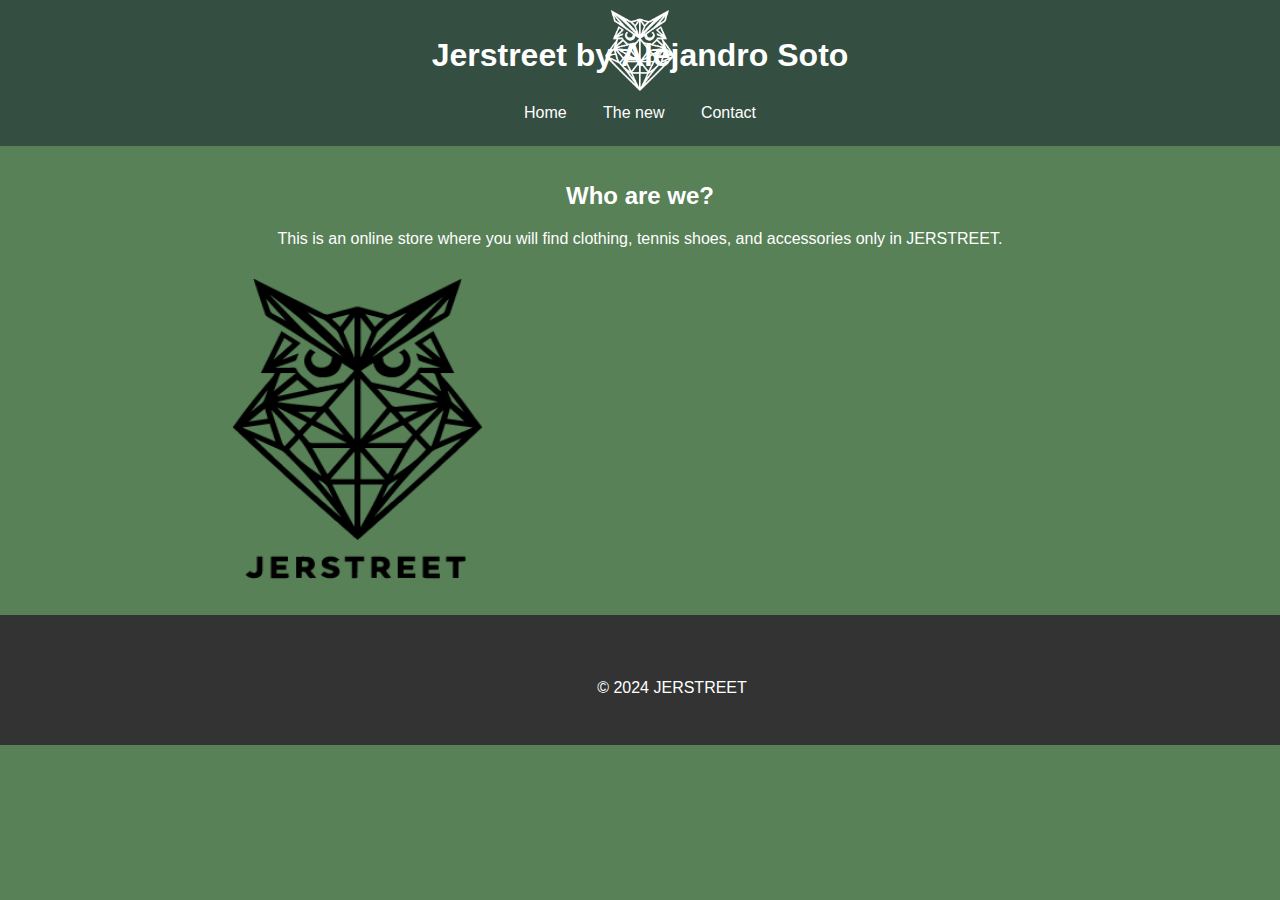
==== index.html @ 576c2a34 "Update index.html" ====
<!DOCTYPE html>
<html lang="es">
<head>
    <meta charset="UTF-8">
    <meta name="viewport" content="width=device-width, initial-scale=1.0">
    <title>Jerstreet website</title>
    <link rel="stylesheet" href="styles.css">
</head>
<body>
    <header>
        <img src="jers.png" alt="Jerstreet Logo" class="header-img">
        <h1>Jerstreet by Alejandro Soto</h1>
        <nav>
            <ul>
                <li class="dropdown">
                    <a href="javascript:void(0)" class="dropbtn">Home</a>
                    <div class="dropdown-content">
                        <a href="index.html">Home</a>
                    </div>
                </li>
                <li class="dropdown">
                    <a href="javascript:void(0)" class="dropbtn">The new</a>
                    <div class="dropdown-content">
                        <a href="aboutme.html">The new</a>
                    </div>
                </li>
                <li class="dropdown">
                    <a href="javascript:void(0)" class="dropbtn">Contact</a>
                    <div class="dropdown-content">
                        <a href="contact.html">Contact</a>
                    </div>
                </li>
            </ul>
        </nav>
    </header>
    <main>
        <section>
            <h2>Who are we?</h2>
            <p>This is an online store where you will find clothing, tennis shoes, and accessories only in JERSTREET.</p>
        </section>
        <img src="jerstreet 5.png" width="250" height="300" alt="Profile Picture" class="profile-img">
        <iframe width="560" height="315" src="https://www.youtube.com/embed/kx-ETIEeiIc?si=rr8jnjWL7vFnmUdr" title="YouTube video player" frameborder="0" allow="accelerometer; autoplay; clipboard-write; encrypted-media; gyroscope; picture-in-picture; web-share" referrerpolicy="strict-origin-when-cross-origin" allowfullscreen></iframe>
    </main>
    <footer>
        <footer>
    <p>&copy; 2024 JERSTREET</p>
    <a href="https://www.instagram.com/jerstreetmx?igsh=eGc1dGQ0d2hwbDhq&utm_source=qr" target="_blank" class="social-icon">
        <i class="fab fa-instagram"></i>
    </a>
</footer>
    </footer>
    <script>
        document.addEventListener("DOMContentLoaded", function() {
            let slideIndex = 0;
            const slides = document.querySelectorAll(".slider-item");
            const totalSlides = slides.length;

            function showSlides() {
                slides.forEach(slide => {
                    slide.style.display = "none";
                });

                slideIndex++;
                if (slideIndex > totalSlides) { slideIndex = 1; }

                slides[slideIndex - 1].style.display = "block";
                setTimeout(showSlides, 2000);
            }

            showSlides();
        });
    </script>
</body>
</html>
---- styles.css ----
/* Estilos globales para el cuerpo del documento */
body {
    font-family: Arial, sans-serif;
    margin: 0;
    padding: 0;
    background-color: #588157ff;
    color: #fff;
}

/* Estilos para el encabezado */
header {
    background-color: #344e41ff;
    color: #fff;
    padding: 1rem;
    text-align: center;
    position: relative;
}

.header-img {
    max-width: 70px; /* Tamaño ajustado de la imagen */
    height: auto;
    position: absolute;
    top: 10px;
    left: 50%;
    transform: translateX(-50%);
}

/* Estilos para la barra de navegación */
nav {
    background-color: #344e41ff;
}

nav ul {
    list-style: none;
    padding: 0;
    margin: 0;
    text-align: center;
}

nav ul li {
    display: inline-block;
    position: relative;
}

nav ul li a {
    color: #fff;
    padding: 0.5rem 1rem;
    text-decoration: none;
    display: block;
}

/* Estilos para el menú desplegable */
nav ul li .dropdown-content {
    display: none;
    position: absolute;
    background-color: #344e41ff;
    min-width: 160px;
    z-index: 1;
}

nav ul li .dropdown-content a {
    color: #fff;
    padding: 0.5rem 1rem;
    text-decoration: none;
    display: block;
    text-align: left;
}

nav ul li .dropdown-content a:hover {
    background-color: #555;
}

nav ul li:hover .dropdown-content {
    display: block;
}

/* Estilos para el contenido principal */
main {
    padding: 1rem;
    text-align: center;
}

.slider-container {
    position: relative;
    width: 100%;
    max-width: 600px;
    margin: auto;
    overflow: hidden;
}

.slider-content {
    display: flex;
    transition: transform 0.5s ease-in-out;
}

.slider-item {
    min-width: 100%;
    box-sizing: border-box;
}

.slider-item img {
    width: 100%;
    height: auto;
}

/* Estilos para el pie de página */
footer {
    background-color: #333;
    color: #fff;
    text-align: center;
    padding: 1rem;
    position: relative;
    width: 100%;
    margin-top: 1rem; /* Espacio para separar el footer del contenido */
}
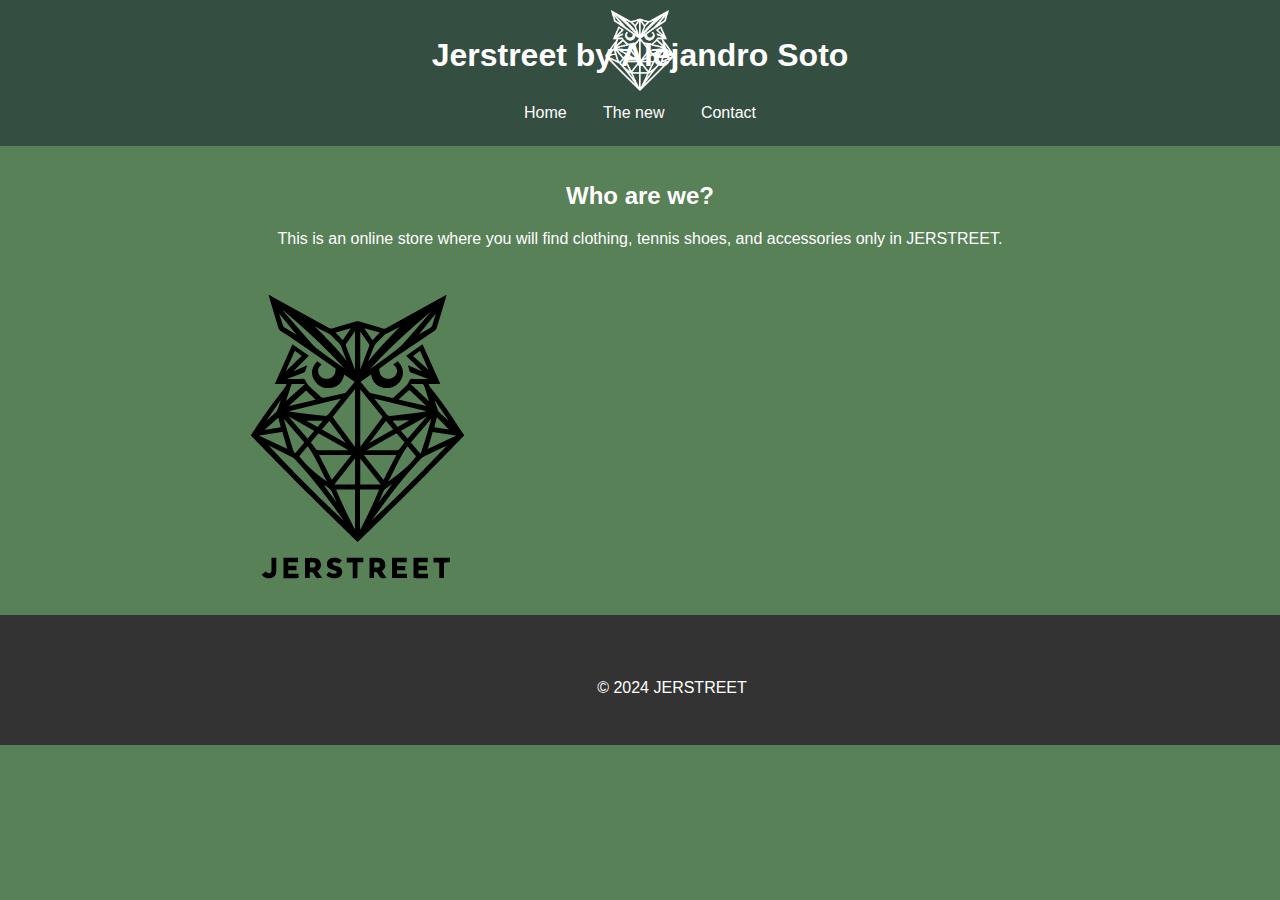
==== commit 7781b1e1: "Update index.html" ====
--- a/index.html
+++ b/index.html
@@ -38,7 +38,7 @@
             <h2>Who are we?</h2>
             <p>This is an online store where you will find clothing, tennis shoes, and accessories only in JERSTREET.</p>
         </section>
-        <img src="jerstreet 5.png" width="250" height="300" alt="Profile Picture" class="profile-img">
+        <img src="jerstreet 5.png" alt="Profile Picture" class="profile-img">
         <iframe width="560" height="315" src="https://www.youtube.com/embed/kx-ETIEeiIc?si=rr8jnjWL7vFnmUdr" title="YouTube video player" frameborder="0" allow="accelerometer; autoplay; clipboard-write; encrypted-media; gyroscope; picture-in-picture; web-share" referrerpolicy="strict-origin-when-cross-origin" allowfullscreen></iframe>
     </main>
     <footer>
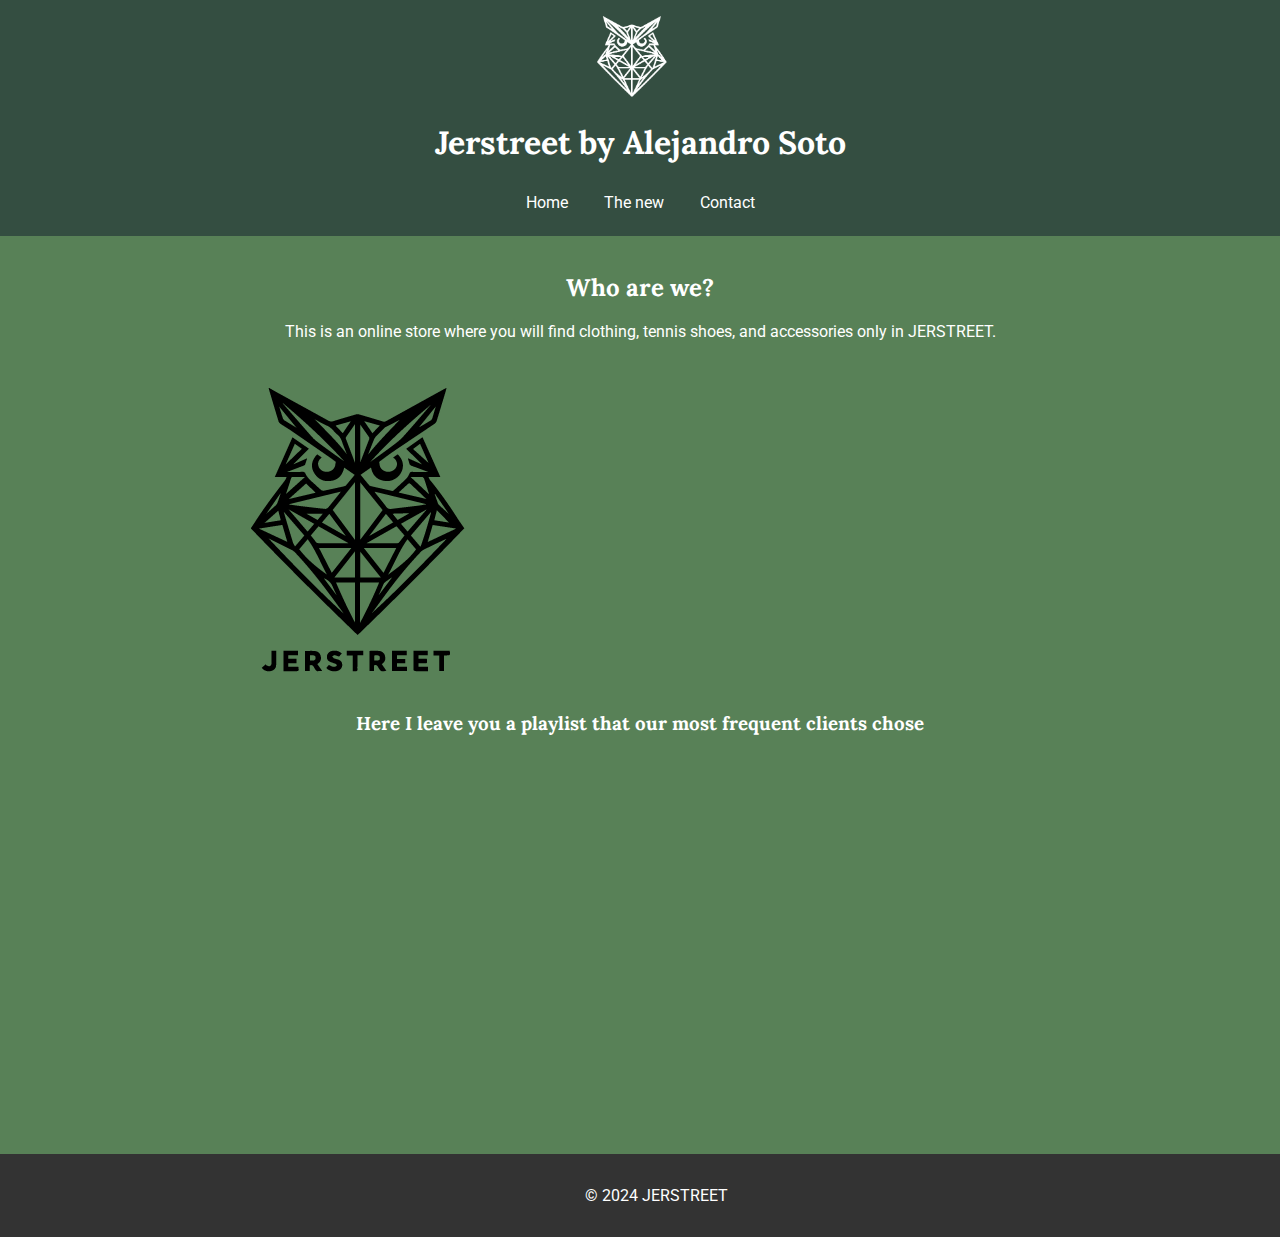
==== commit aa142ab5: "Update index.html" ====
--- a/index.html
+++ b/index.html
@@ -5,11 +5,14 @@
     <meta name="viewport" content="width=device-width, initial-scale=1.0">
     <title>Jerstreet website</title>
     <link rel="stylesheet" href="styles.css">
+    <link rel="stylesheet" href="https://fonts.googleapis.com/css2?family=Roboto:wght@400;700&family=Lora:wght@400;700&display=swap">
 </head>
 <body>
     <header>
-        <img src="jers.png" alt="Jerstreet Logo" class="header-img">
-        <h1>Jerstreet by Alejandro Soto</h1>
+        <div class="header-container">
+            <img src="jers.png" alt="Jerstreet Logo" class="header-img">
+            <h1>Jerstreet by Alejandro Soto</h1>
+        </div>
         <nav>
             <ul>
                 <li class="dropdown">
@@ -41,14 +44,43 @@
         <img src="jerstreet 5.png" alt="Profile Picture" class="profile-img">
         <iframe width="560" height="315" src="https://www.youtube.com/embed/kx-ETIEeiIc?si=rr8jnjWL7vFnmUdr" title="YouTube video player" frameborder="0" allow="accelerometer; autoplay; clipboard-write; encrypted-media; gyroscope; picture-in-picture; web-share" referrerpolicy="strict-origin-when-cross-origin" allowfullscreen></iframe>
     </main>
+    <div>
+        <div>
+            <h3 style="text-align: center;">
+                Here I leave you a playlist that our most frequent clients chose
+            </h3>
+        </div>
+        <div style="text-align: center;">
+            <iframe 
+                id="spotifyPlayer"
+                src="https://open.spotify.com/playlist/5pbPp9Zz8v7Wn2uHMEYM2z?si=xgIiPVIQSbeQFZBb1-3XBg&pi=u-n41wSULOTdi4" 
+                width="300" 
+                height="380" 
+                frameborder="0" 
+                allowtransparency="true" 
+                allow="autoplay; encrypted-media">
+            </iframe>
+        </div>
+    </div>
+
+    <script>
+        // Obtener el elemento iframe
+        const spotifyPlayer = document.getElementById('spotifyPlayer');
+
+        // Esperar a que la página esté completamente cargada
+        window.onload = function() {
+            // Intentar reproducir el audio (esto puede ser bloqueado por el navegador)
+            spotifyPlayer.contentWindow.postMessage({method: 'play'}, '*');
+        };
+    </script>
+    
     <footer>
-        <footer>
-    <p>&copy; 2024 JERSTREET</p>
-    <a href="https://www.instagram.com/jerstreetmx?igsh=eGc1dGQ0d2hwbDhq&utm_source=qr" target="_blank" class="social-icon">
-        <i class="fab fa-instagram"></i>
-    </a>
-</footer>
+        <p>&copy; 2024 JERSTREET</p>
+        <a href="https://www.instagram.com/jerstreetmx?igsh=eGc1dGQ0d2hwbDhq&utm_source=qr" target="_blank" class="social-icon">
+            <i class="fab fa-instagram"></i>
+        </a>
     </footer>
+
     <script>
         document.addEventListener("DOMContentLoaded", function() {
             let slideIndex = 0;
--- a/styles.css
+++ b/styles.css
@@ -1,14 +1,17 @@
 /* Estilos globales para el cuerpo del documento */
 body {
-    font-family: Arial, sans-serif;
+    font-family: 'Roboto', sans-serif; 
     margin: 0;
     padding: 0;
     background-color: #588157ff;
     color: #fff;
 }
-
+h1, h2, h3, h4, h5, h6 {
+    font-family: 'Lora', serif; /* Fuente para los encabezados */
+}
 /* Estilos para el encabezado */
 header {
+
     background-color: #344e41ff;
     color: #fff;
     padding: 1rem;
@@ -17,12 +20,9 @@
 }
 
 .header-img {
-    max-width: 70px; /* Tamaño ajustado de la imagen */
-    height: auto;
-    position: absolute;
-    top: 10px;
-    left: 50%;
-    transform: translateX(-50%);
+   max-width: 70px; /* Tamaño ajustado de la imagen */
+   height: auto;
+   margin-right: 1rem;
 }
 
 /* Estilos para la barra de navegación */
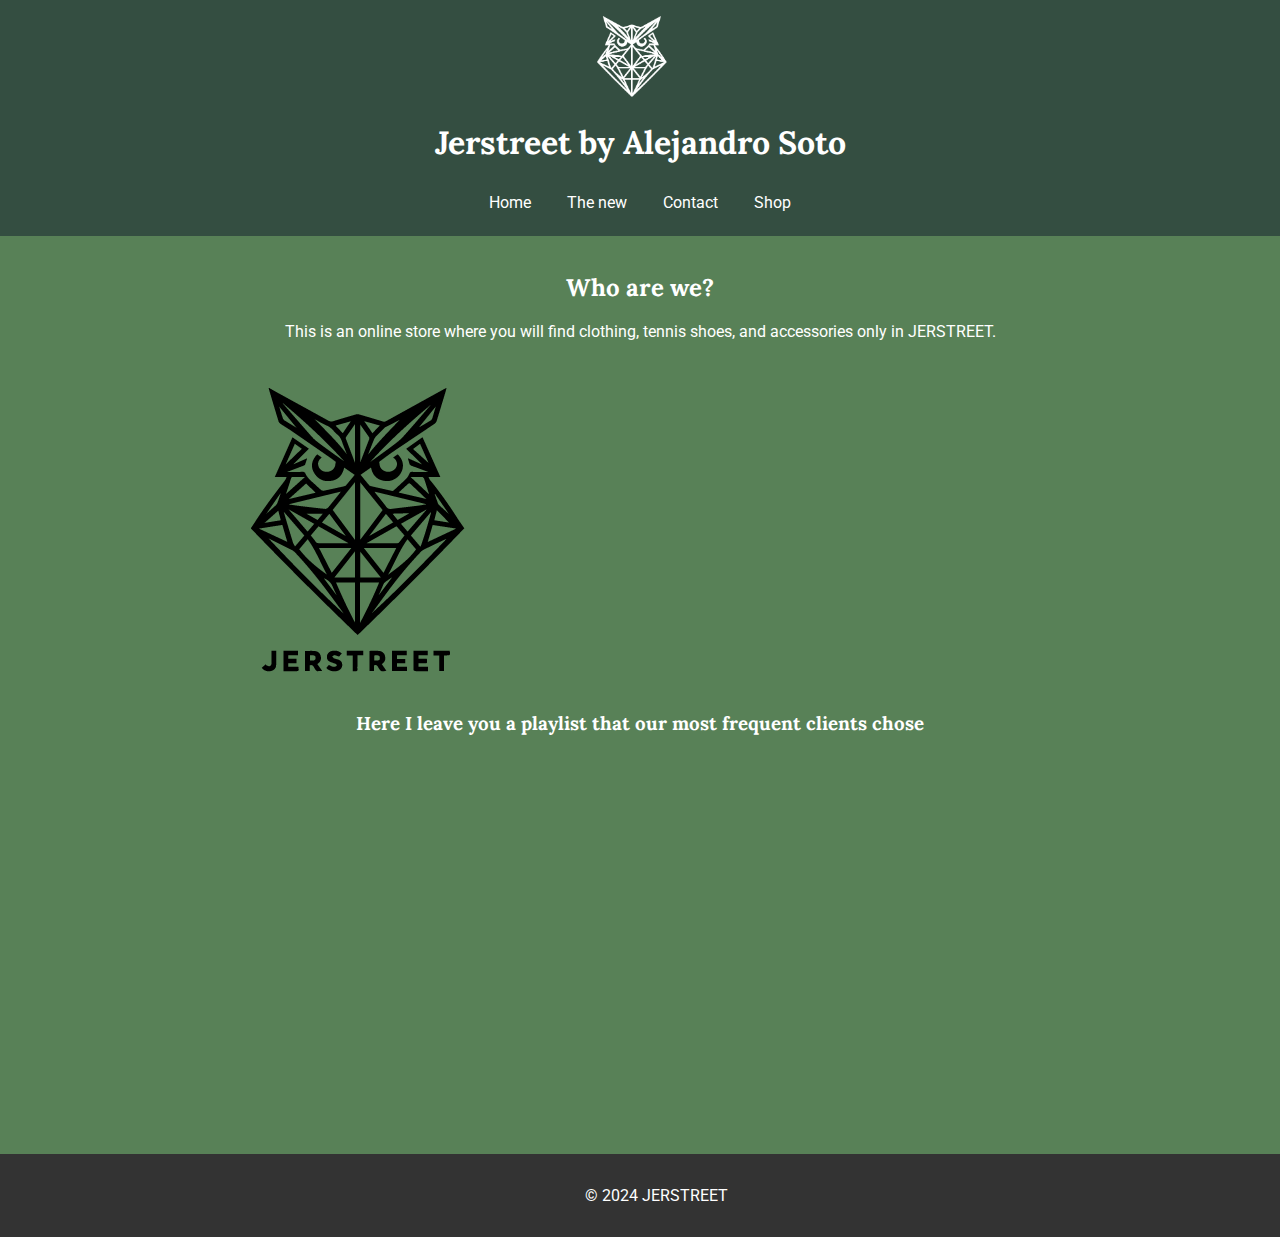
==== commit dcb54bc5: "Update index.html" ====
--- a/index.html
+++ b/index.html
@@ -32,6 +32,14 @@
                     <div class="dropdown-content">
                         <a href="contact.html">Contact</a>
                     </div>
+                    
+                </li>
+                 <li class="dropdown">
+                    <a href="javascript:void(0)" class="dropbtn">Shop</a>
+                    <div class="dropdown-content">
+                        <a href="shop.html">Shop</a>
+                    </div>
+                    
                 </li>
             </ul>
         </nav>
@@ -42,7 +50,7 @@
             <p>This is an online store where you will find clothing, tennis shoes, and accessories only in JERSTREET.</p>
         </section>
         <img src="jerstreet 5.png" alt="Profile Picture" class="profile-img">
-        <iframe width="560" height="315" src="https://www.youtube.com/embed/kx-ETIEeiIc?si=rr8jnjWL7vFnmUdr" title="YouTube video player" frameborder="0" allow="accelerometer; autoplay; clipboard-write; encrypted-media; gyroscope; picture-in-picture; web-share" referrerpolicy="strict-origin-when-cross-origin" allowfullscreen></iframe>
+        <iframe width="560" height="315" src="https://www.youtube.com/embed/PuH-7swYK5c?si=Vb6pzIu1YD61-V4l" title="YouTube video player" frameborder="0" allow="accelerometer; autoplay; clipboard-write; encrypted-media; gyroscope; picture-in-picture; web-share" referrerpolicy="strict-origin-when-cross-origin" allowfullscreen></iframe>
     </main>
     <div>
         <div>
@@ -52,13 +60,12 @@
         </div>
         <div style="text-align: center;">
             <iframe 
-                id="spotifyPlayer"
-                src="https://open.spotify.com/playlist/5pbPp9Zz8v7Wn2uHMEYM2z?si=xgIiPVIQSbeQFZBb1-3XBg&pi=u-n41wSULOTdi4" 
-                width="300" 
-                height="380" 
-                frameborder="0" 
-                allowtransparency="true" 
-                allow="autoplay; encrypted-media">
+               src="https://open.spotify.com/embed/playlist/5pbPp9Zz8v7Wn2uHMEYM2z?utm_source=generator" 
+    width="300" 
+    height="380" 
+    frameborder="0" 
+    allowtransparency="true" 
+    allow="encrypted-media">
             </iframe>
         </div>
     </div>
--- a/styles.css
+++ b/styles.css
@@ -6,12 +6,13 @@
     background-color: #588157ff;
     color: #fff;
 }
+
 h1, h2, h3, h4, h5, h6 {
     font-family: 'Lora', serif; /* Fuente para los encabezados */
 }
+
 /* Estilos para el encabezado */
 header {
-
     background-color: #344e41ff;
     color: #fff;
     padding: 1rem;
@@ -103,6 +104,49 @@
     height: auto;
 }
 
+/* Estilos para la sección de productos */
+.products-section {
+    padding: 2rem 1rem;
+    background-color: #344e41ff;
+    color: #fff;
+    text-align: center;
+}
+
+.products-grid {
+    display: grid;
+    grid-template-columns: repeat(auto-fit, minmax(200px, 1fr));
+    gap: 1rem;
+    margin-top: 1rem;
+}
+
+.product-item {
+    background-color: #588157ff;
+    padding: 1rem;
+    border-radius: 8px;
+    transition: transform 0.3s;
+}
+
+.product-item:hover {
+    transform: scale(1.05);
+}
+
+.product-item img {
+    width: 100%;
+    height: auto;
+    border-radius: 8px;
+}
+
+.product-item h3 {
+    font-family: 'Lora', serif;
+    margin-top: 0.5rem;
+    margin-bottom: 0.5rem;
+}
+
+.product-item p {
+    font-weight: bold;
+    color: #344e41ff;
+}
+
 /* Estilos para el pie de página */
 footer {
     background-color: #333;
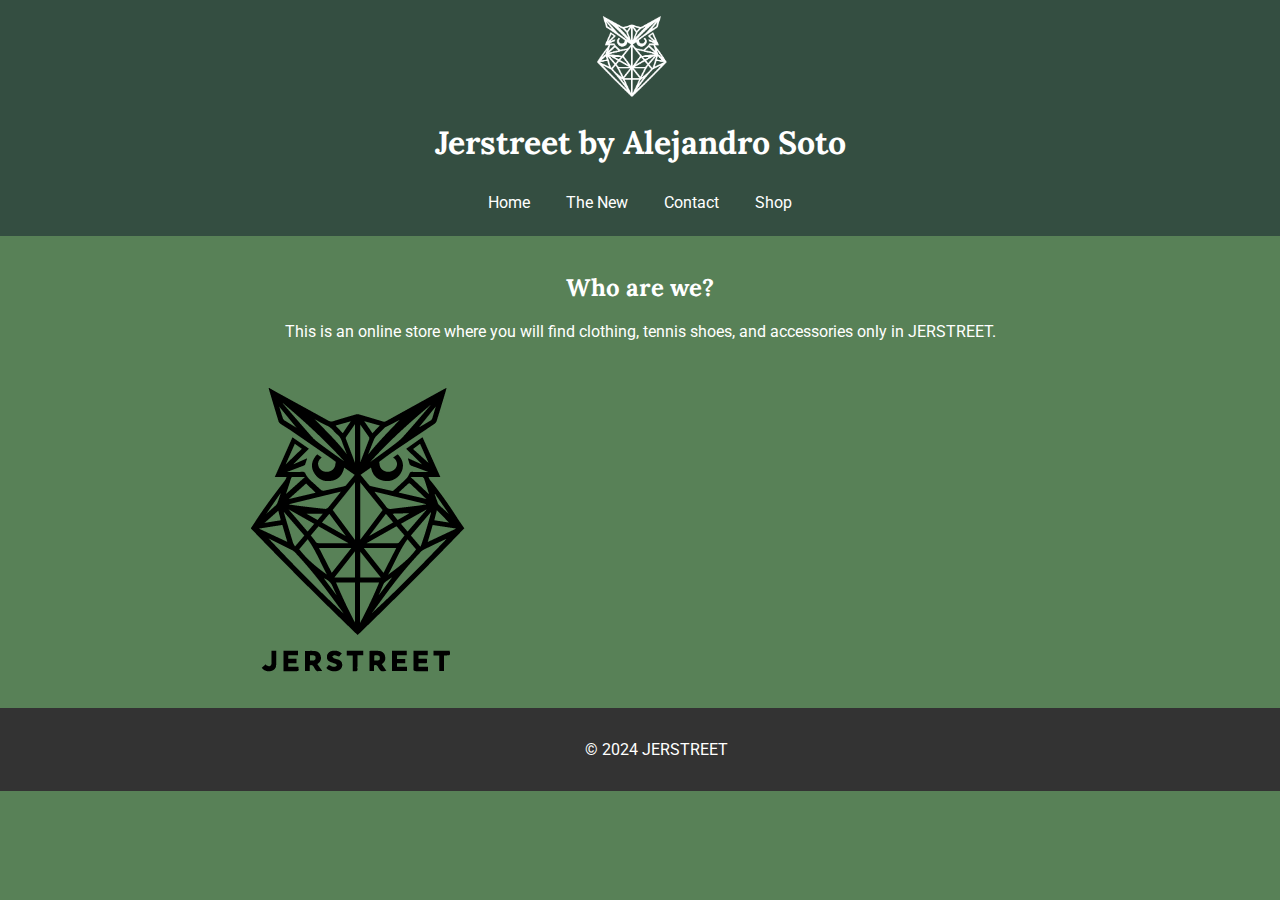
==== commit e09a33c6: "Update index.html" ====
--- a/index.html
+++ b/index.html
@@ -3,7 +3,7 @@
 <head>
     <meta charset="UTF-8">
     <meta name="viewport" content="width=device-width, initial-scale=1.0">
-    <title>Jerstreet website</title>
+    <title>Jerstreet Website</title>
     <link rel="stylesheet" href="styles.css">
     <link rel="stylesheet" href="https://fonts.googleapis.com/css2?family=Roboto:wght@400;700&family=Lora:wght@400;700&display=swap">
 </head>
@@ -16,30 +16,16 @@
         <nav>
             <ul>
                 <li class="dropdown">
-                    <a href="javascript:void(0)" class="dropbtn">Home</a>
-                    <div class="dropdown-content">
-                        <a href="index.html">Home</a>
-                    </div>
+                    <a href="index.html" class="dropbtn">Home</a>
                 </li>
                 <li class="dropdown">
-                    <a href="javascript:void(0)" class="dropbtn">The new</a>
-                    <div class="dropdown-content">
-                        <a href="aboutme.html">The new</a>
-                    </div>
+                    <a href="aboutme.html" class="dropbtn">The New</a>
                 </li>
                 <li class="dropdown">
-                    <a href="javascript:void(0)" class="dropbtn">Contact</a>
-                    <div class="dropdown-content">
-                        <a href="contact.html">Contact</a>
-                    </div>
-                    
+                    <a href="contact.html" class="dropbtn">Contact</a>
                 </li>
-                 <li class="dropdown">
-                    <a href="javascript:void(0)" class="dropbtn">Shop</a>
-                    <div class="dropdown-content">
-                        <a href="shop.html">Shop</a>
-                    </div>
-                    
+                <li class="dropdown">
+                    <a href="shop.html" class="dropbtn">Shop</a>
                 </li>
             </ul>
         </nav>
@@ -52,42 +38,12 @@
         <img src="jerstreet 5.png" alt="Profile Picture" class="profile-img">
         <iframe width="560" height="315" src="https://www.youtube.com/embed/PuH-7swYK5c?si=Vb6pzIu1YD61-V4l" title="YouTube video player" frameborder="0" allow="accelerometer; autoplay; clipboard-write; encrypted-media; gyroscope; picture-in-picture; web-share" referrerpolicy="strict-origin-when-cross-origin" allowfullscreen></iframe>
     </main>
-    <div>
-        <div>
-            <h3 style="text-align: center;">
-                Here I leave you a playlist that our most frequent clients chose
-            </h3>
-        </div>
-        <div style="text-align: center;">
-            <iframe 
-               src="https://open.spotify.com/embed/playlist/5pbPp9Zz8v7Wn2uHMEYM2z?utm_source=generator" 
-    width="300" 
-    height="380" 
-    frameborder="0" 
-    allowtransparency="true" 
-    allow="encrypted-media">
-            </iframe>
-        </div>
-    </div>
-
-    <script>
-        // Obtener el elemento iframe
-        const spotifyPlayer = document.getElementById('spotifyPlayer');
-
-        // Esperar a que la página esté completamente cargada
-        window.onload = function() {
-            // Intentar reproducir el audio (esto puede ser bloqueado por el navegador)
-            spotifyPlayer.contentWindow.postMessage({method: 'play'}, '*');
-        };
-    </script>
-    
     <footer>
         <p>&copy; 2024 JERSTREET</p>
         <a href="https://www.instagram.com/jerstreetmx?igsh=eGc1dGQ0d2hwbDhq&utm_source=qr" target="_blank" class="social-icon">
             <i class="fab fa-instagram"></i>
         </a>
     </footer>
-
     <script>
         document.addEventListener("DOMContentLoaded", function() {
             let slideIndex = 0;
